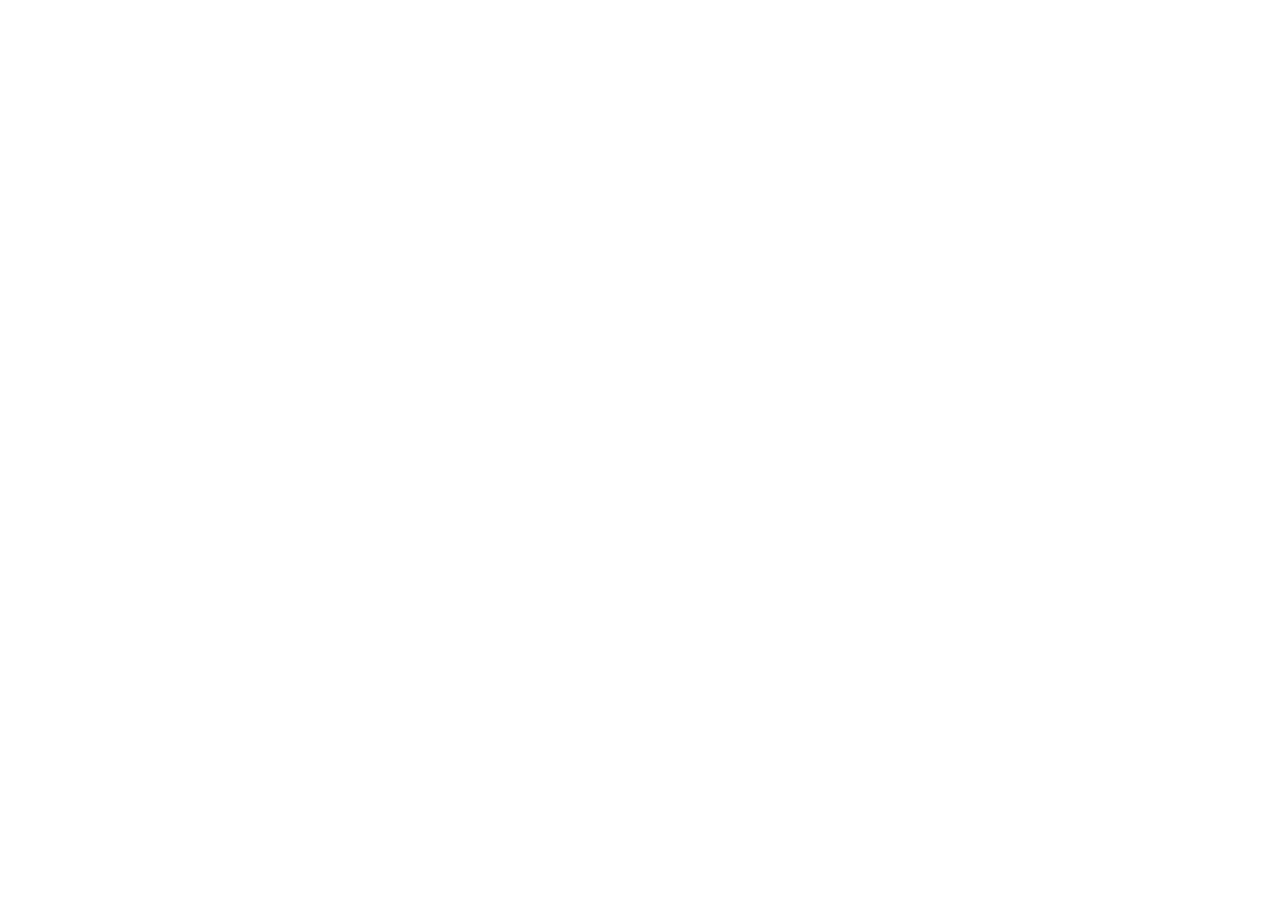
==== index.html @ 9a6a3176 "arquivos criados" ====
<!DOCTYPE html>
<html lang="en">
<head>
    <meta charset="UTF-8">
    <meta name="viewport" content="width=device-width, initial-scale=1.0">
    <title>Document</title>
</head>
<body>
    

    <script src="Elementos_Tabela.js"></script>
    <script src="script.js"></script>
</body>
</html>
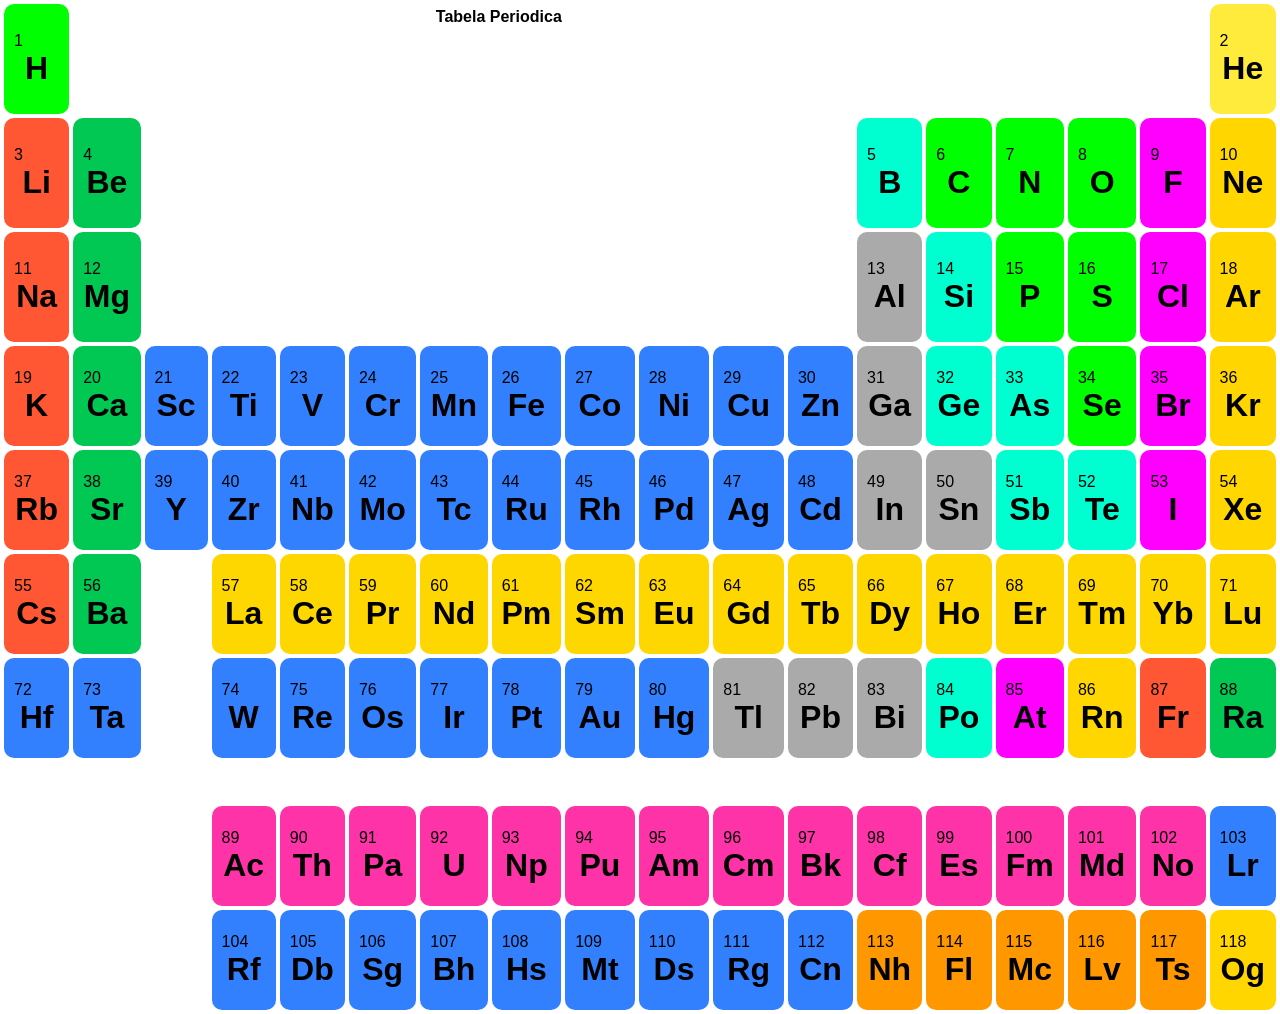
==== commit 21599540: "Tabela feita Sandro me desculpa por não ter dado commit mas foquei tanto que acabei esquecendo mas p" ====
--- a/index.html
+++ b/index.html
@@ -3,10 +3,179 @@
 <head>
     <meta charset="UTF-8">
     <meta name="viewport" content="width=device-width, initial-scale=1.0">
-    <title>Document</title>
+    <title>Tabela Periodica</title>
+    <link rel="stylesheet" href="style.css">
 </head>
 <body>
-    
+    <main>
+        <table>
+            <tr id="PeriodoK">
+                <td class="Elementos"></td>
+                <td colspan="1" class="sumir"></td>
+                <td colspan="10" rowspan="3" id="infoTd">
+                    <table>
+                        <thead>
+                            <tr>
+                                <th colspan="3" id="Nome">Tabela Periodica</th>
+                            </tr>
+                        </thead>
+                        <tr>
+                            <td rowspan="3" id="elemento"></td>
+                            <td id="info1"></td>
+                            <td id="resposta1"></td>
+                        </tr>
+                        <tr>
+                            <td id="info2"></td>
+                            <td id="resposta2"></td>
+                        </tr>
+                        <tr>
+                            <td id="info3"></td>
+                            <td id="resposta3"></td>
+                        </tr>
+                    </table>
+                </td>
+                <td colspan="5" class="sumir"></td>
+                <td class="Elementos"></td>
+            </tr>
+            <tr id="PeriodoL">
+                <td class="Elementos"></td>
+                <td class="Elementos"></td>
+                <td class="Elementos"></td>
+                <td class="Elementos"></td>
+                <td class="Elementos"></td>
+                <td class="Elementos"></td>
+                <td class="Elementos"></td>
+                <td class="Elementos"></td>
+            </tr>
+            <tr id="PeriodoM">
+                <td class="Elementos"></td>
+                <td class="Elementos"></td>
+                <td class="Elementos"></td>
+                <td class="Elementos"></td>
+                <td class="Elementos"></td>
+                <td class="Elementos"></td>
+                <td class="Elementos"></td>
+                <td class="Elementos"></td>
+            </tr>
+            <tr id="PeriodoS">
+                <td class="Elementos"></td>
+                <td class="Elementos"></td>
+                <td class="Elementos"></td>
+                <td class="Elementos"></td>
+                <td class="Elementos"></td>
+                <td class="Elementos"></td>
+                <td class="Elementos"></td>
+                <td class="Elementos"></td>
+                <td class="Elementos"></td>
+                <td class="Elementos"></td>
+                <td class="Elementos"></td>
+                <td class="Elementos"></td>
+                <td class="Elementos"></td>
+                <td class="Elementos"></td>
+                <td class="Elementos"></td>
+                <td class="Elementos"></td>
+                <td class="Elementos"></td>
+                <td class="Elementos"></td>
+            </tr>
+            <tr id="PeriodoO">
+                <td class="Elementos"></td>
+                <td class="Elementos"></td>
+                <td class="Elementos"></td>
+                <td class="Elementos"></td>
+                <td class="Elementos"></td>
+                <td class="Elementos"></td>
+                <td class="Elementos"></td>
+                <td class="Elementos"></td>
+                <td class="Elementos"></td>
+                <td class="Elementos"></td>
+                <td class="Elementos"></td>
+                <td class="Elementos"></td>
+                <td class="Elementos"></td>
+                <td class="Elementos"></td>
+                <td class="Elementos"></td>
+                <td class="Elementos"></td>
+                <td class="Elementos"></td>
+                <td class="Elementos"></td>
+            </tr>
+            <tr id="PeriodoP">
+                <td class="Elementos"></td>
+                <td class="Elementos"></td>
+                <td class="sumir"></td>
+                <td class="Elementos"></td>
+                <td class="Elementos"></td>
+                <td class="Elementos"></td>
+                <td class="Elementos"></td>
+                <td class="Elementos"></td>
+                <td class="Elementos"></td>
+                <td class="Elementos"></td>
+                <td class="Elementos"></td>
+                <td class="Elementos"></td>
+                <td class="Elementos"></td>
+                <td class="Elementos"></td>
+                <td class="Elementos"></td>
+                <td class="Elementos"></td>
+                <td class="Elementos"></td>
+                <td class="Elementos"></td>
+            </tr>
+            <tr id="PeriodoQ">
+                <td class="Elementos"></td>
+                <td class="Elementos"></td>
+                <td class="sumir"></td>
+                <td class="Elementos"></td>
+                <td class="Elementos"></td>
+                <td class="Elementos"></td>
+                <td class="Elementos"></td>
+                <td class="Elementos"></td>
+                <td class="Elementos"></td>
+                <td class="Elementos"></td>
+                <td class="Elementos"></td>
+                <td class="Elementos"></td>
+                <td class="Elementos"></td>
+                <td class="Elementos"></td>
+                <td class="Elementos"></td>
+                <td class="Elementos"></td>
+                <td class="Elementos"></td>
+                <td class="Elementos"></td>
+            </tr>
+            <tr class="sumir"><td colspan="18" id="espaco"></td></tr>
+            <tr id="lantanídeos">
+                <td colspan="3" class="sumir"></td>
+                <td class="Elementos"></td>
+                <td class="Elementos"></td>
+                <td class="Elementos"></td>
+                <td class="Elementos"></td>
+                <td class="Elementos"></td>
+                <td class="Elementos"></td>
+                <td class="Elementos"></td>
+                <td class="Elementos"></td>
+                <td class="Elementos"></td>
+                <td class="Elementos"></td>
+                <td class="Elementos"></td>
+                <td class="Elementos"></td>
+                <td class="Elementos"></td>
+                <td class="Elementos"></td>
+                <td class="Elementos"></td>
+            </tr>
+            <tr id="actinídeos">
+                <td colspan="3" class="sumir"></td>
+                <td class="Elementos"></td>
+                <td class="Elementos"></td>
+                <td class="Elementos"></td>
+                <td class="Elementos"></td>
+                <td class="Elementos"></td>
+                <td class="Elementos"></td>
+                <td class="Elementos"></td>
+                <td class="Elementos"></td>
+                <td class="Elementos"></td>
+                <td class="Elementos"></td>
+                <td class="Elementos"></td>
+                <td class="Elementos"></td>
+                <td class="Elementos"></td>
+                <td class="Elementos"></td>
+                <td class="Elementos"></td>
+            </tr>
+        </table>
+    </main>
 
     <script src="Elementos_Tabela.js"></script>
     <script src="script.js"></script>
--- a/style.css
+++ b/style.css
@@ -0,0 +1,48 @@
+* {
+    margin: 0;
+    padding: 0;
+    font-family: sans-serif;
+}
+
+table {
+    width: 100%;
+    border-spacing: 4px;
+
+}
+
+#t {
+    border: 2px solid black;
+}
+
+#espaco {
+    min-height: 20px;
+    height: 40px;
+}
+
+td {
+    width: 100px;
+    height: 100px;
+    place-items: center;
+    position: relative;
+    border-radius: 10px;
+}
+
+.Elementos:hover {
+    transform: scale(1.05);
+    -webkit-transform: scale(1.05);
+    -moz-transform: scale(1.05);
+    -ms-transform: scale(1.05);
+    -o-transform: scale(1.05);
+}
+
+p {
+    font-weight: bold;
+    font-size: xx-large;
+    text-align: center;
+    cursor: default;
+}
+
+span {
+    margin-left: 10px;
+    cursor: default;
+}
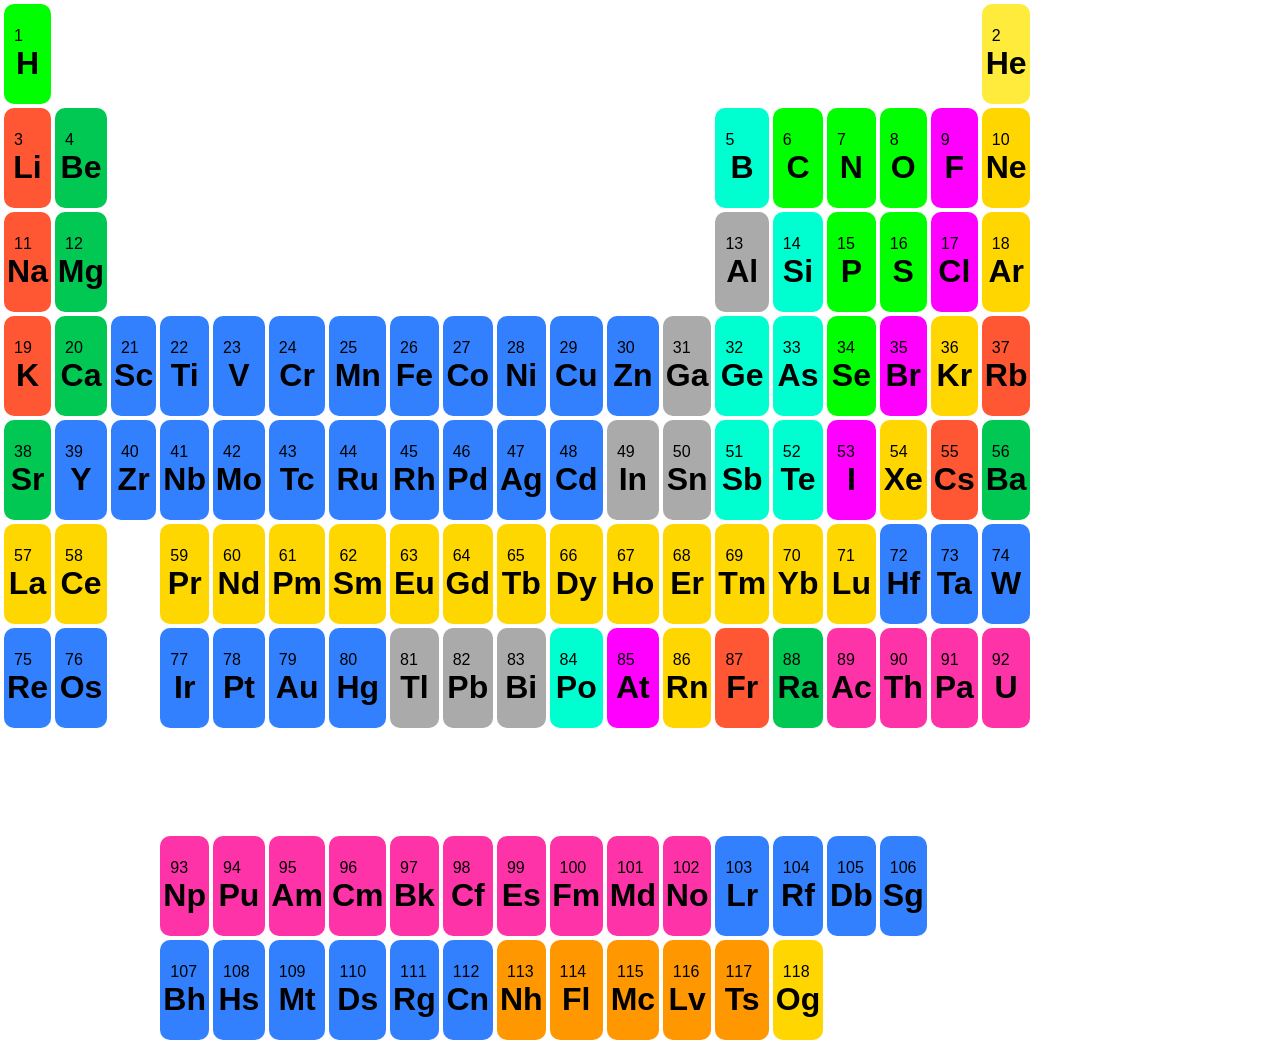
==== commit f87879a5: "Tabela JS meio criada" ====
--- a/index.html
+++ b/index.html
@@ -7,174 +7,8 @@
     <link rel="stylesheet" href="style.css">
 </head>
 <body>
-    <main>
-        <table>
-            <tr id="PeriodoK">
-                <td class="Elementos"></td>
-                <td colspan="1" class="sumir"></td>
-                <td colspan="10" rowspan="3" id="infoTd">
-                    <table>
-                        <thead>
-                            <tr>
-                                <th colspan="3" id="Nome">Tabela Periodica</th>
-                            </tr>
-                        </thead>
-                        <tr>
-                            <td rowspan="3" id="elemento"></td>
-                            <td id="info1"></td>
-                            <td id="resposta1"></td>
-                        </tr>
-                        <tr>
-                            <td id="info2"></td>
-                            <td id="resposta2"></td>
-                        </tr>
-                        <tr>
-                            <td id="info3"></td>
-                            <td id="resposta3"></td>
-                        </tr>
-                    </table>
-                </td>
-                <td colspan="5" class="sumir"></td>
-                <td class="Elementos"></td>
-            </tr>
-            <tr id="PeriodoL">
-                <td class="Elementos"></td>
-                <td class="Elementos"></td>
-                <td class="Elementos"></td>
-                <td class="Elementos"></td>
-                <td class="Elementos"></td>
-                <td class="Elementos"></td>
-                <td class="Elementos"></td>
-                <td class="Elementos"></td>
-            </tr>
-            <tr id="PeriodoM">
-                <td class="Elementos"></td>
-                <td class="Elementos"></td>
-                <td class="Elementos"></td>
-                <td class="Elementos"></td>
-                <td class="Elementos"></td>
-                <td class="Elementos"></td>
-                <td class="Elementos"></td>
-                <td class="Elementos"></td>
-            </tr>
-            <tr id="PeriodoS">
-                <td class="Elementos"></td>
-                <td class="Elementos"></td>
-                <td class="Elementos"></td>
-                <td class="Elementos"></td>
-                <td class="Elementos"></td>
-                <td class="Elementos"></td>
-                <td class="Elementos"></td>
-                <td class="Elementos"></td>
-                <td class="Elementos"></td>
-                <td class="Elementos"></td>
-                <td class="Elementos"></td>
-                <td class="Elementos"></td>
-                <td class="Elementos"></td>
-                <td class="Elementos"></td>
-                <td class="Elementos"></td>
-                <td class="Elementos"></td>
-                <td class="Elementos"></td>
-                <td class="Elementos"></td>
-            </tr>
-            <tr id="PeriodoO">
-                <td class="Elementos"></td>
-                <td class="Elementos"></td>
-                <td class="Elementos"></td>
-                <td class="Elementos"></td>
-                <td class="Elementos"></td>
-                <td class="Elementos"></td>
-                <td class="Elementos"></td>
-                <td class="Elementos"></td>
-                <td class="Elementos"></td>
-                <td class="Elementos"></td>
-                <td class="Elementos"></td>
-                <td class="Elementos"></td>
-                <td class="Elementos"></td>
-                <td class="Elementos"></td>
-                <td class="Elementos"></td>
-                <td class="Elementos"></td>
-                <td class="Elementos"></td>
-                <td class="Elementos"></td>
-            </tr>
-            <tr id="PeriodoP">
-                <td class="Elementos"></td>
-                <td class="Elementos"></td>
-                <td class="sumir"></td>
-                <td class="Elementos"></td>
-                <td class="Elementos"></td>
-                <td class="Elementos"></td>
-                <td class="Elementos"></td>
-                <td class="Elementos"></td>
-                <td class="Elementos"></td>
-                <td class="Elementos"></td>
-                <td class="Elementos"></td>
-                <td class="Elementos"></td>
-                <td class="Elementos"></td>
-                <td class="Elementos"></td>
-                <td class="Elementos"></td>
-                <td class="Elementos"></td>
-                <td class="Elementos"></td>
-                <td class="Elementos"></td>
-            </tr>
-            <tr id="PeriodoQ">
-                <td class="Elementos"></td>
-                <td class="Elementos"></td>
-                <td class="sumir"></td>
-                <td class="Elementos"></td>
-                <td class="Elementos"></td>
-                <td class="Elementos"></td>
-                <td class="Elementos"></td>
-                <td class="Elementos"></td>
-                <td class="Elementos"></td>
-                <td class="Elementos"></td>
-                <td class="Elementos"></td>
-                <td class="Elementos"></td>
-                <td class="Elementos"></td>
-                <td class="Elementos"></td>
-                <td class="Elementos"></td>
-                <td class="Elementos"></td>
-                <td class="Elementos"></td>
-                <td class="Elementos"></td>
-            </tr>
-            <tr class="sumir"><td colspan="18" id="espaco"></td></tr>
-            <tr id="lantanídeos">
-                <td colspan="3" class="sumir"></td>
-                <td class="Elementos"></td>
-                <td class="Elementos"></td>
-                <td class="Elementos"></td>
-                <td class="Elementos"></td>
-                <td class="Elementos"></td>
-                <td class="Elementos"></td>
-                <td class="Elementos"></td>
-                <td class="Elementos"></td>
-                <td class="Elementos"></td>
-                <td class="Elementos"></td>
-                <td class="Elementos"></td>
-                <td class="Elementos"></td>
-                <td class="Elementos"></td>
-                <td class="Elementos"></td>
-                <td class="Elementos"></td>
-            </tr>
-            <tr id="actinídeos">
-                <td colspan="3" class="sumir"></td>
-                <td class="Elementos"></td>
-                <td class="Elementos"></td>
-                <td class="Elementos"></td>
-                <td class="Elementos"></td>
-                <td class="Elementos"></td>
-                <td class="Elementos"></td>
-                <td class="Elementos"></td>
-                <td class="Elementos"></td>
-                <td class="Elementos"></td>
-                <td class="Elementos"></td>
-                <td class="Elementos"></td>
-                <td class="Elementos"></td>
-                <td class="Elementos"></td>
-                <td class="Elementos"></td>
-                <td class="Elementos"></td>
-            </tr>
-        </table>
+    <main id="main">
+        
     </main>
 
     <script src="Elementos_Tabela.js"></script>
